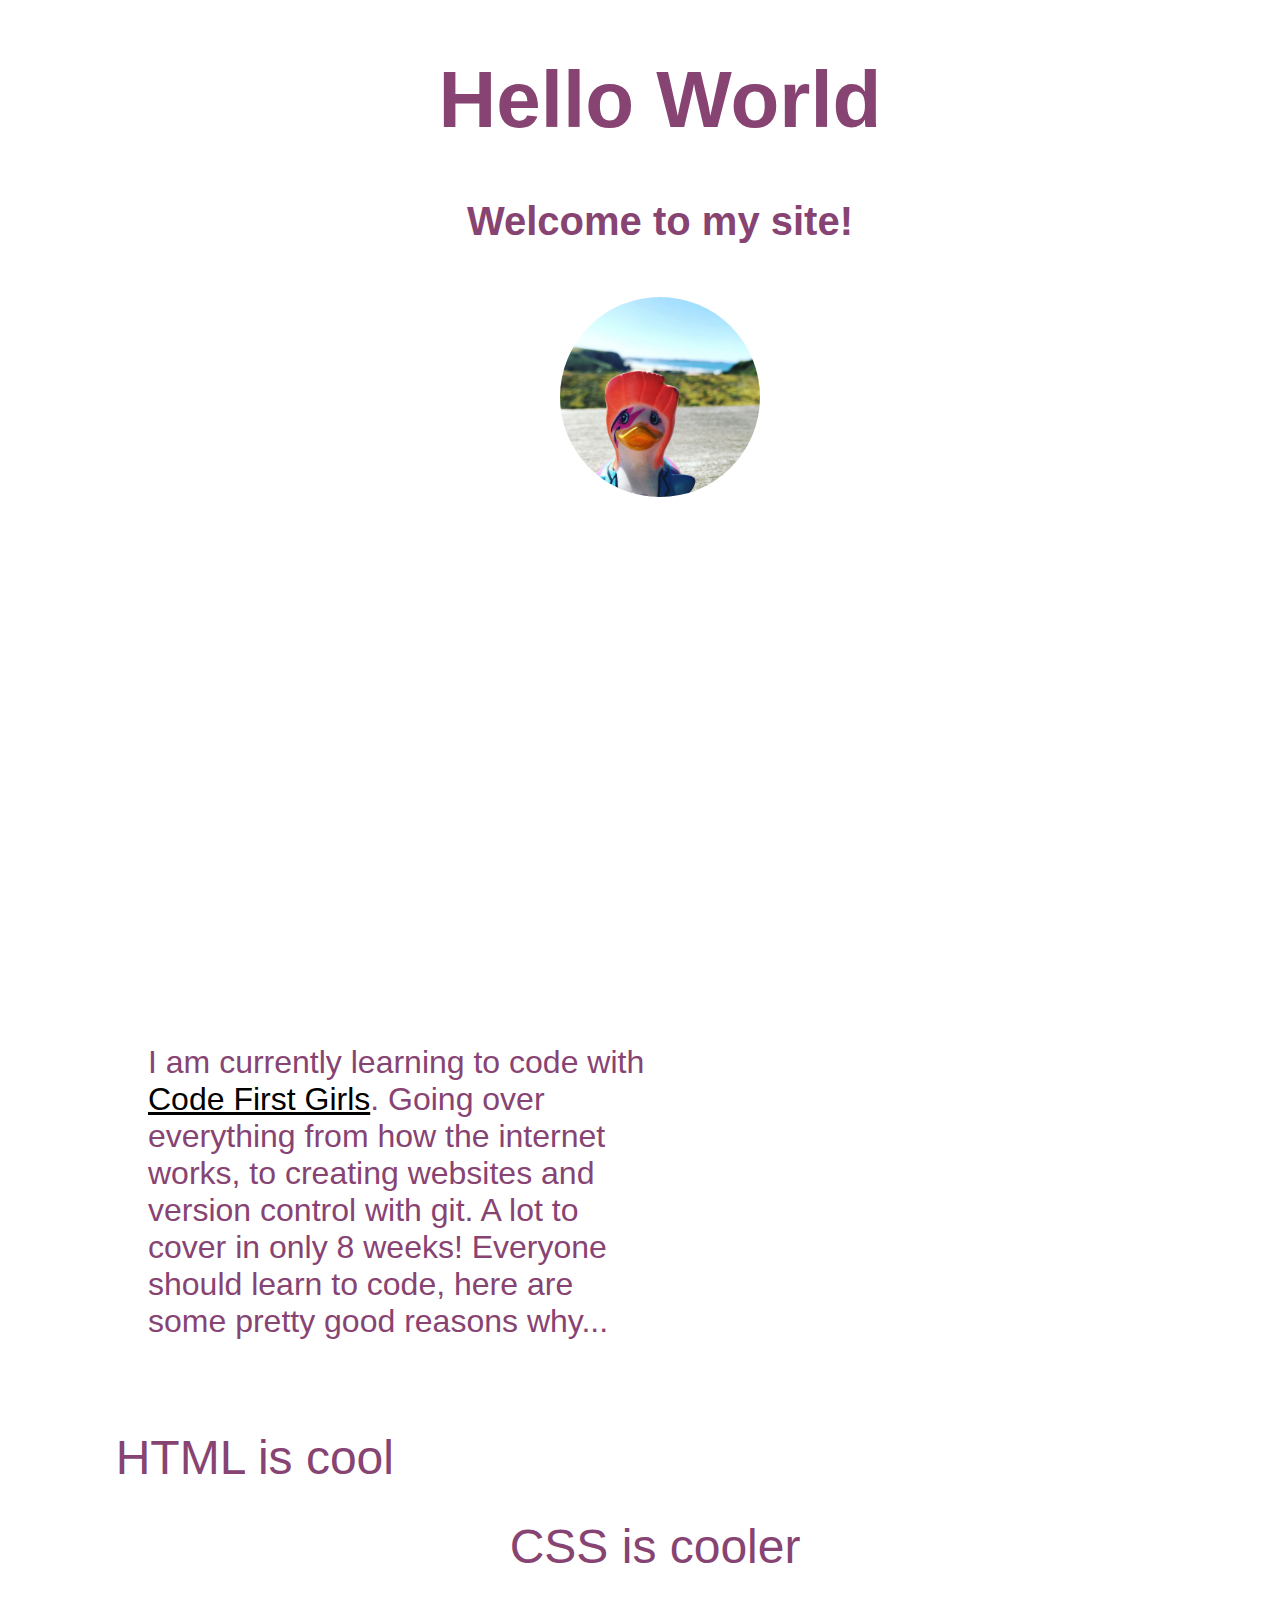
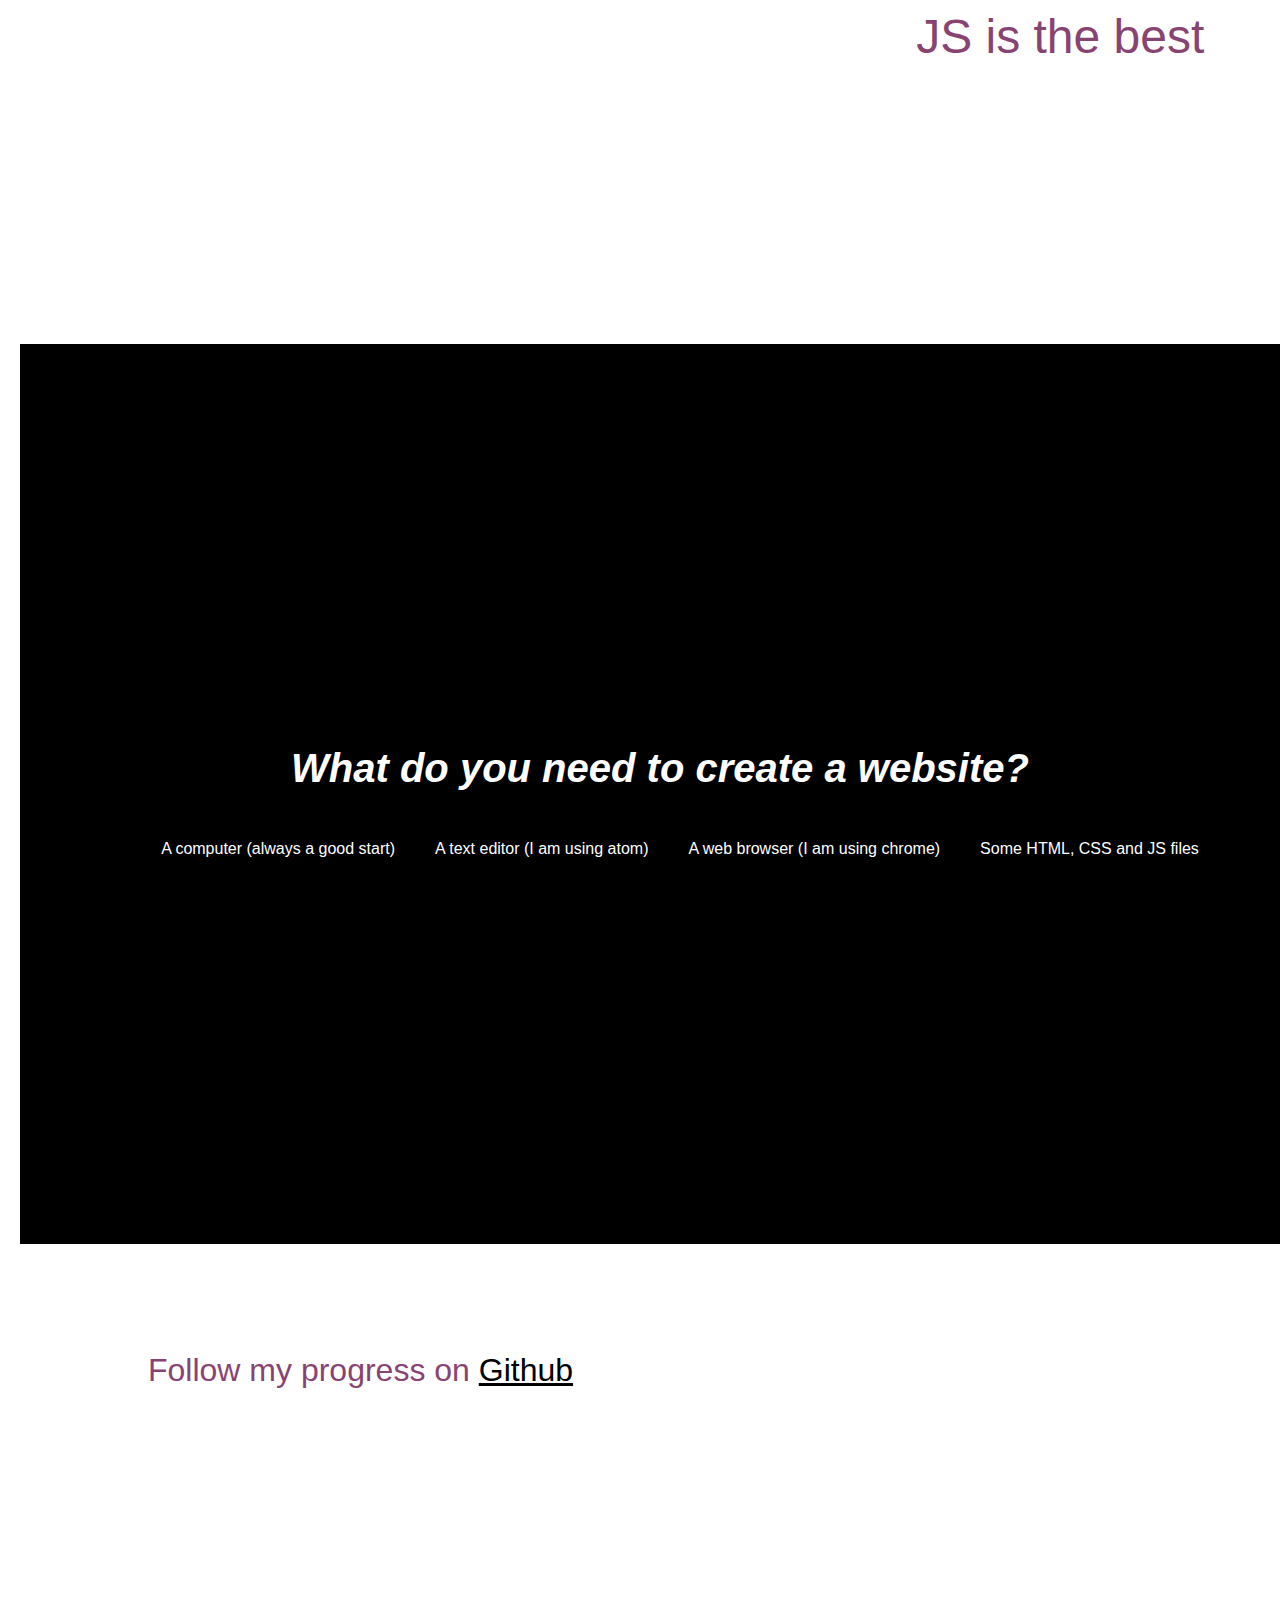
==== index.html @ 309314c7 "Initial commit" ====
<!DOCTYPE html>
<html>

<head>
  <title>Lauren's first HTML</title>
    <link rel="stylesheet" type="text/css" href="css/styles.css">
</head>


<body>
  <div>
    <h1>Hello World</h1>
    <h2>Welcome to my site!</h2>
    <img src="./duck.jpg" alt="a duck" width="200px">
  </div>
  <!---note to self: this is how you write a comment! Above is how you add the size of an image -->
  <div>
    <p>I am currently learning to code with <a href=https://www.codefirstgirls.org.uk/>Code First Girls</a>. Going over everything from how the
  internet works, to creating websites and version control with git. A lot to cover in only 8 weeks!
  Everyone should learn to code, here are some pretty good reasons why... </p>

    <ol>
      <li>HTML is cool</li>
      <li id="lower">CSS is cooler</li>
      <li id="lowest">JS is the best</li>
    </ol>
    <!--- <ol> are ordered lists with numbers.
    <ul> are unordered lists with bullet points.-->
  </div>

  <div class="contrast">
    <h2><i>What do you need to create a website?</i></h2>
     <ul>
       <li>A computer (always a good start)</li>
       <li>A text editor (I am using atom)</li>
       <li>A web browser (I am using chrome)</li>
       <li>Some HTML, CSS and JS files</li>
     </ul>
  </div>

  <div>
    <br>
    <p>Follow my progress on <a href="https://github.com/CodeFirstGirls/beginners-week-one">Github</a></p>
    </body>
    </html>
  </div>
---- css/styles.css ----
body{
  color:rgb(135,68,115);
  font-family: helvetica;
  margin: 20px;
}

div{
  min-height: 100vh;
  width: 100vw;
}

h1, h2{
  text-align: center;
}

h1{
  font-size: 5em;
}

h2{
  font-size:2.5em;
}

img{
    display: flex;
    padding: 20px;
  margin: 0 auto;
    border-radius: 180px;
}

p{
  width: 40%;
  margin: 10vh 10vw;
  font-size: 2em;
}
a{
  color:rgb(0,0,0)
}

ol{
  list-style: none;
  padding: 0;
  margin-bottom: 10%;
  font-size: 3em;
  display: flex;
  justify-content: space-evenly;
}

li#lower{
  margin-top: 7%;
}

li#lowest{
  margin-top: 14%;
}

div.contrast{
  background-color:rgb(0,0,0);
  color:rgb(255,255,255);
  display: flex;
  justify-content: center;
  align-items: center;
  flex-direction: column;
}

ul{
  list-style: none;
  display: flex;
}
li{
  margin: 0 20px
}

li {
     margin: 0 20px;
     transition: 0.6s ease;
}
li:hover {
     font-size: 1.2em;
     transition: 0.6s ease;
}
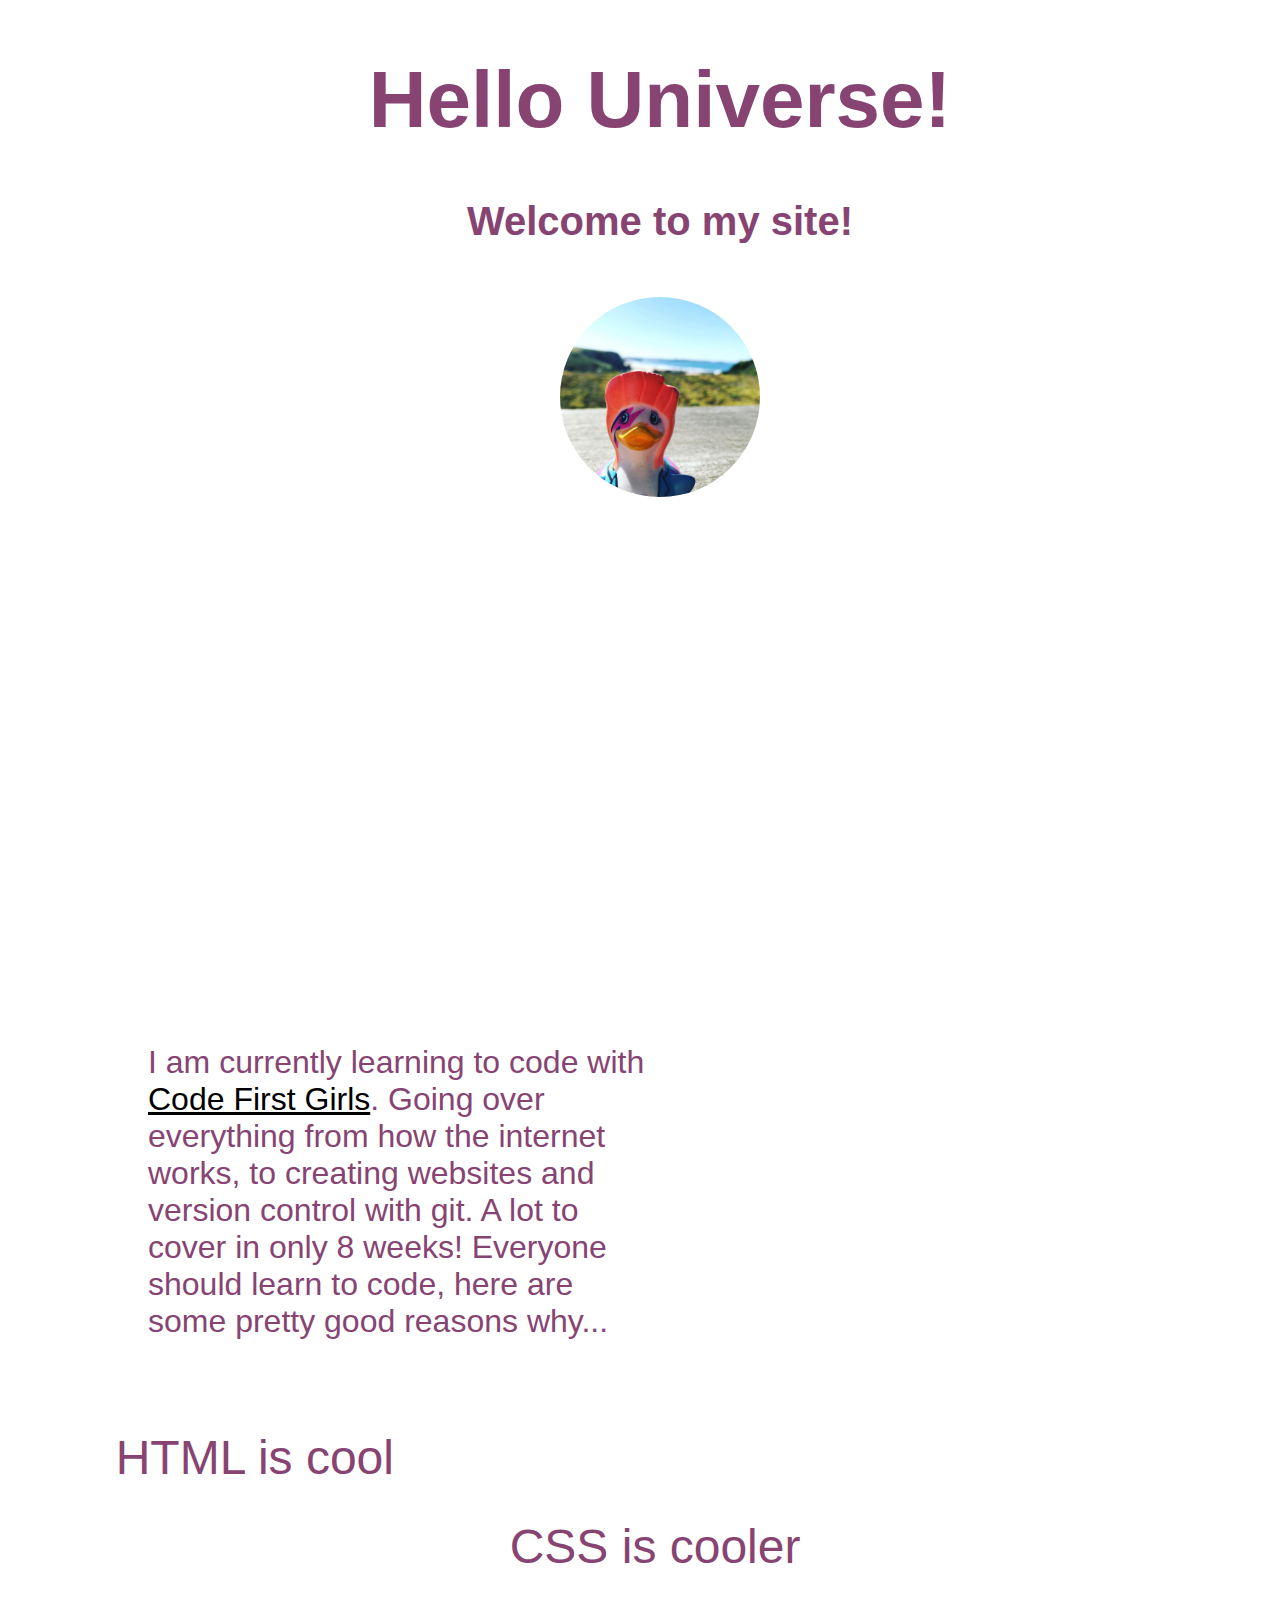
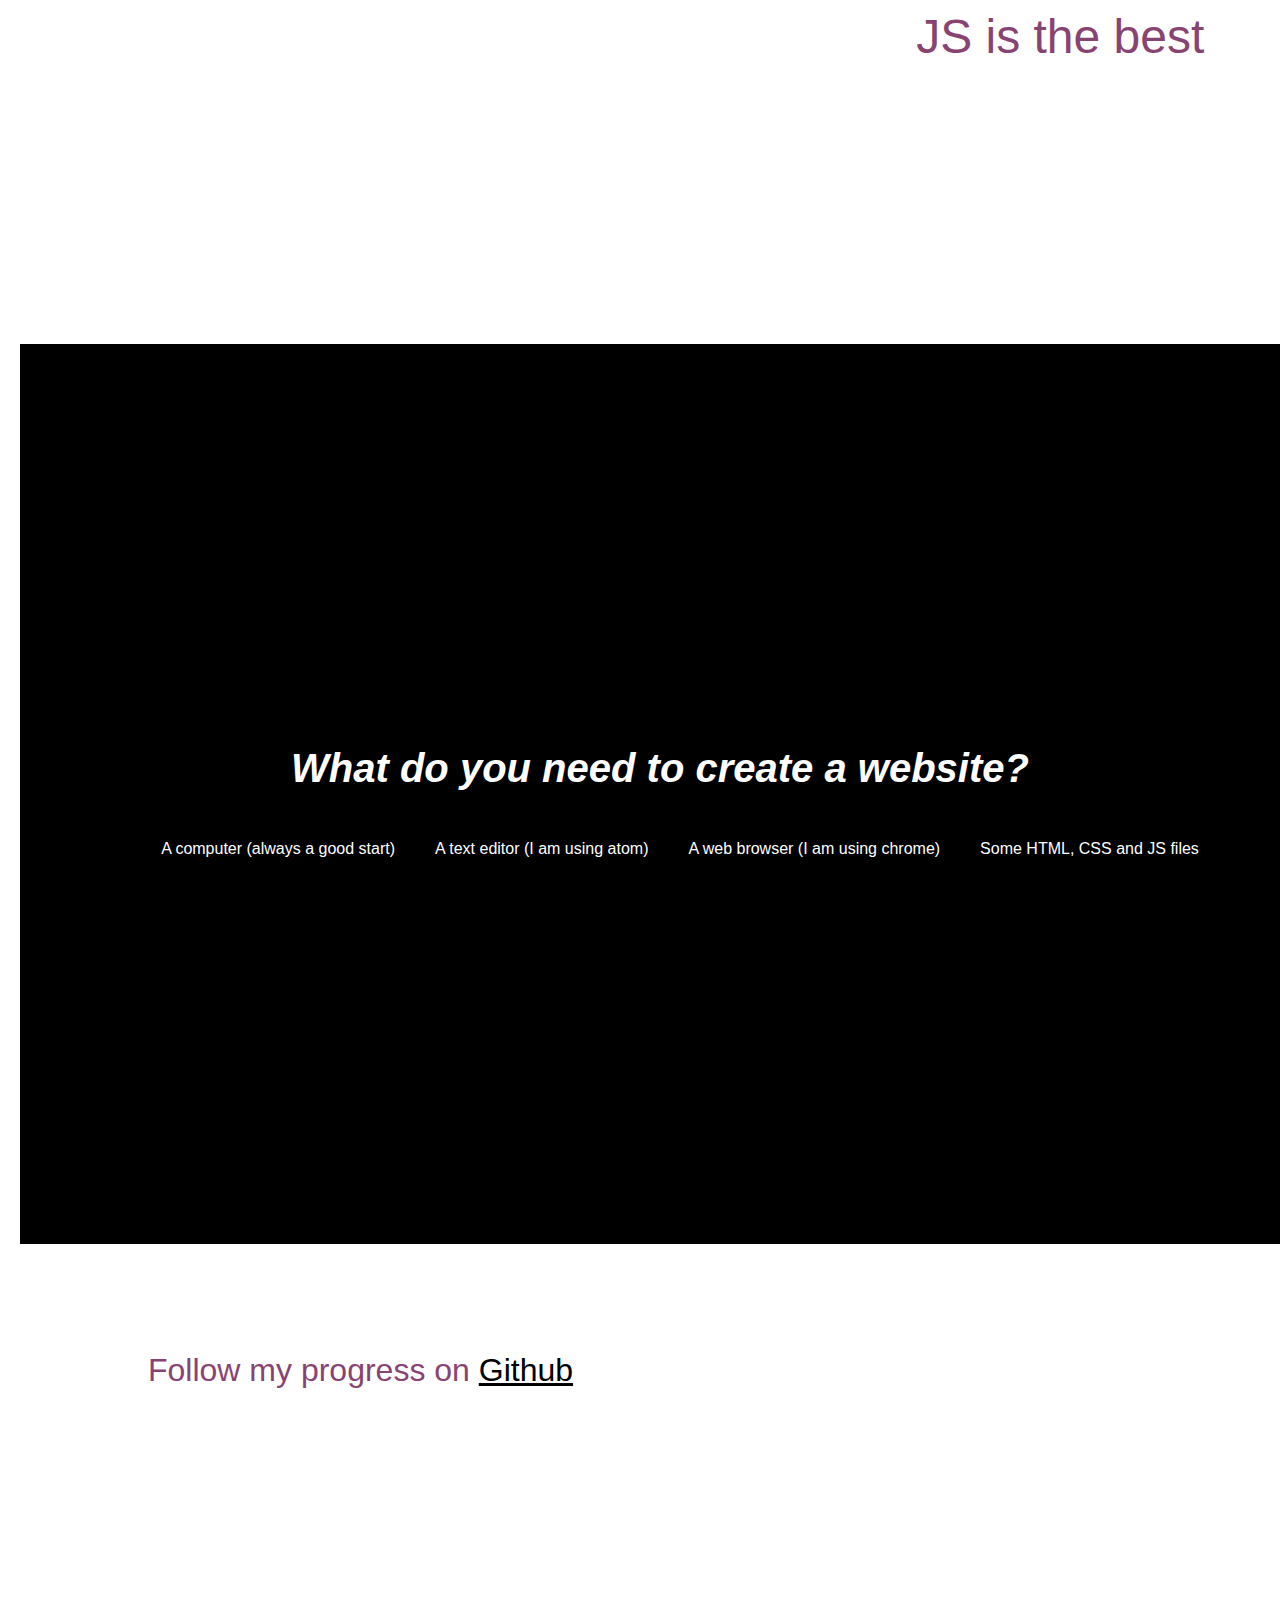
==== commit d23109b0: "Update index.html" ====
--- a/index.html
+++ b/index.html
@@ -9,7 +9,7 @@
 
 <body>
   <div>
-    <h1>Hello World</h1>
+    <h1>Hello Universe!</h1>
     <h2>Welcome to my site!</h2>
     <img src="./duck.jpg" alt="a duck" width="200px">
   </div>
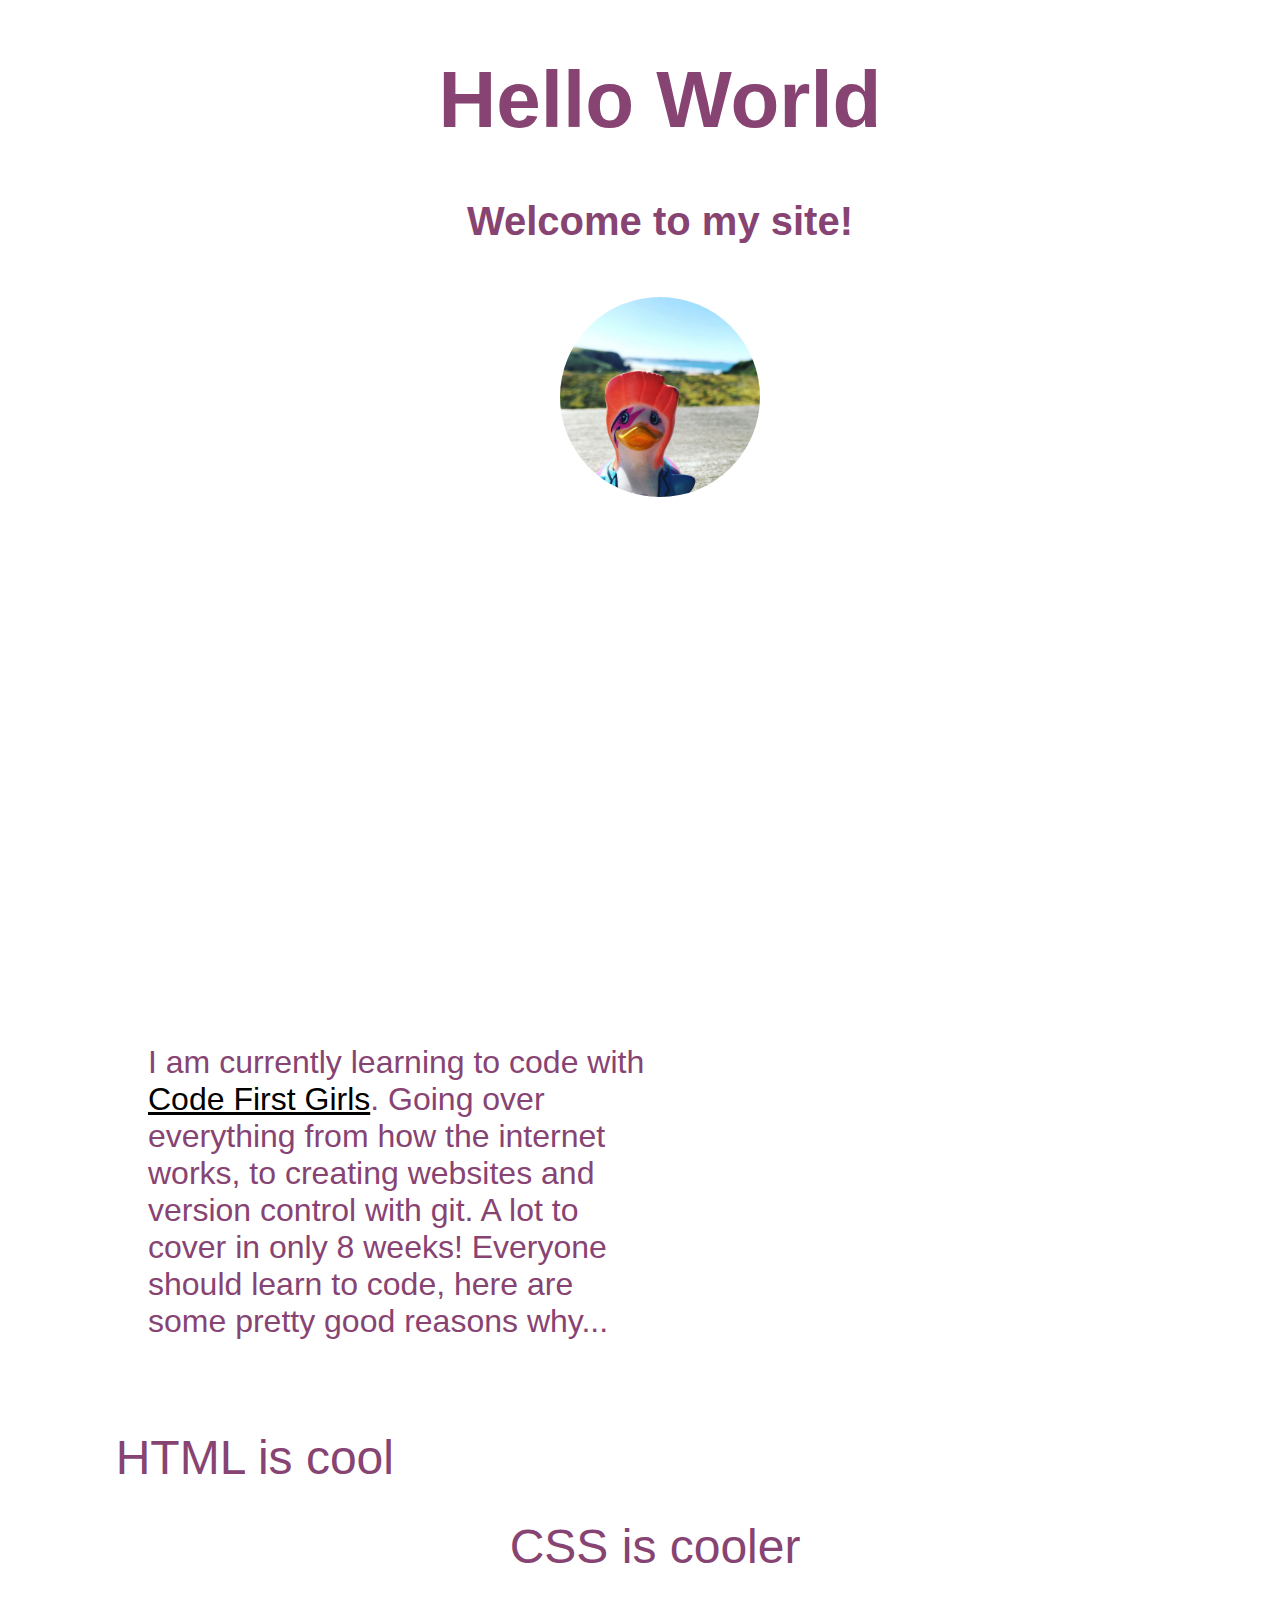
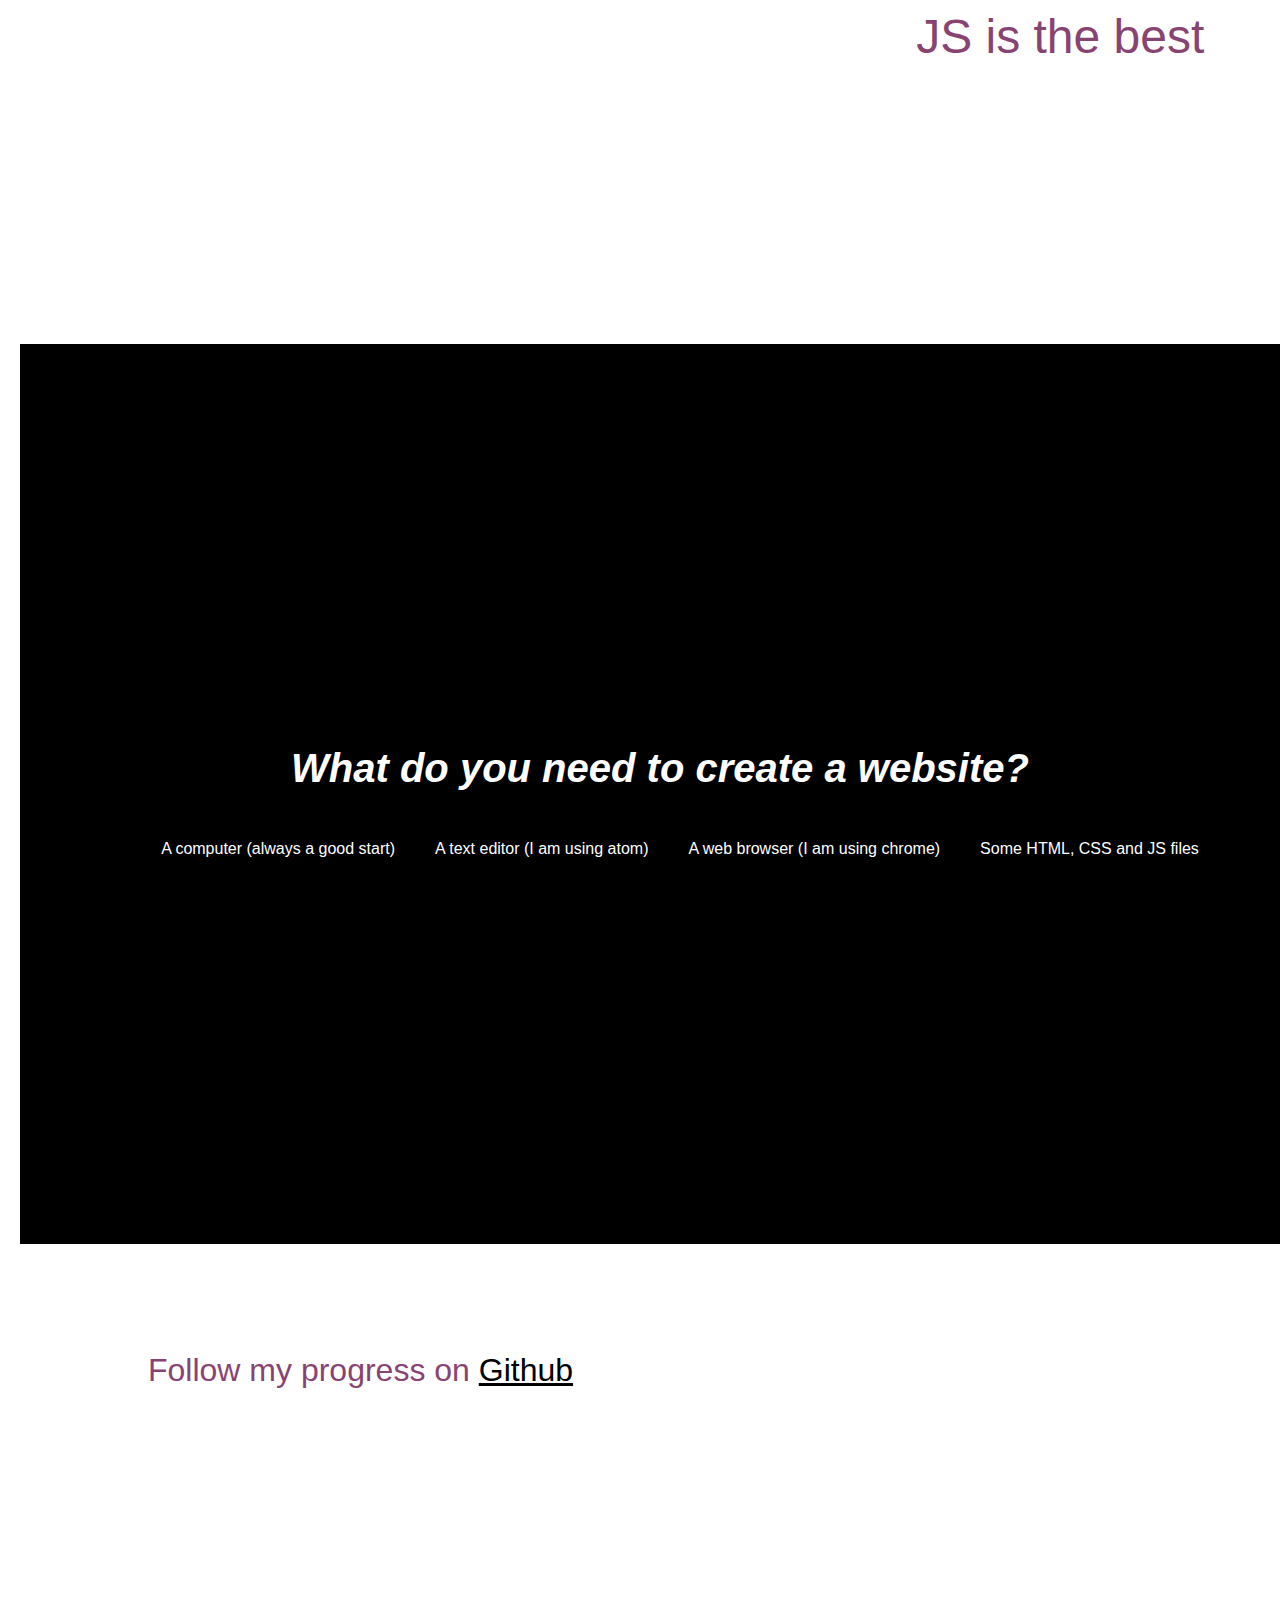
==== commit 3223dcdd: "Revert "Update index.html"" ====
--- a/index.html
+++ b/index.html
@@ -9,7 +9,7 @@
 
 <body>
   <div>
-    <h1>Hello Universe!</h1>
+    <h1>Hello World</h1>
     <h2>Welcome to my site!</h2>
     <img src="./duck.jpg" alt="a duck" width="200px">
   </div>
